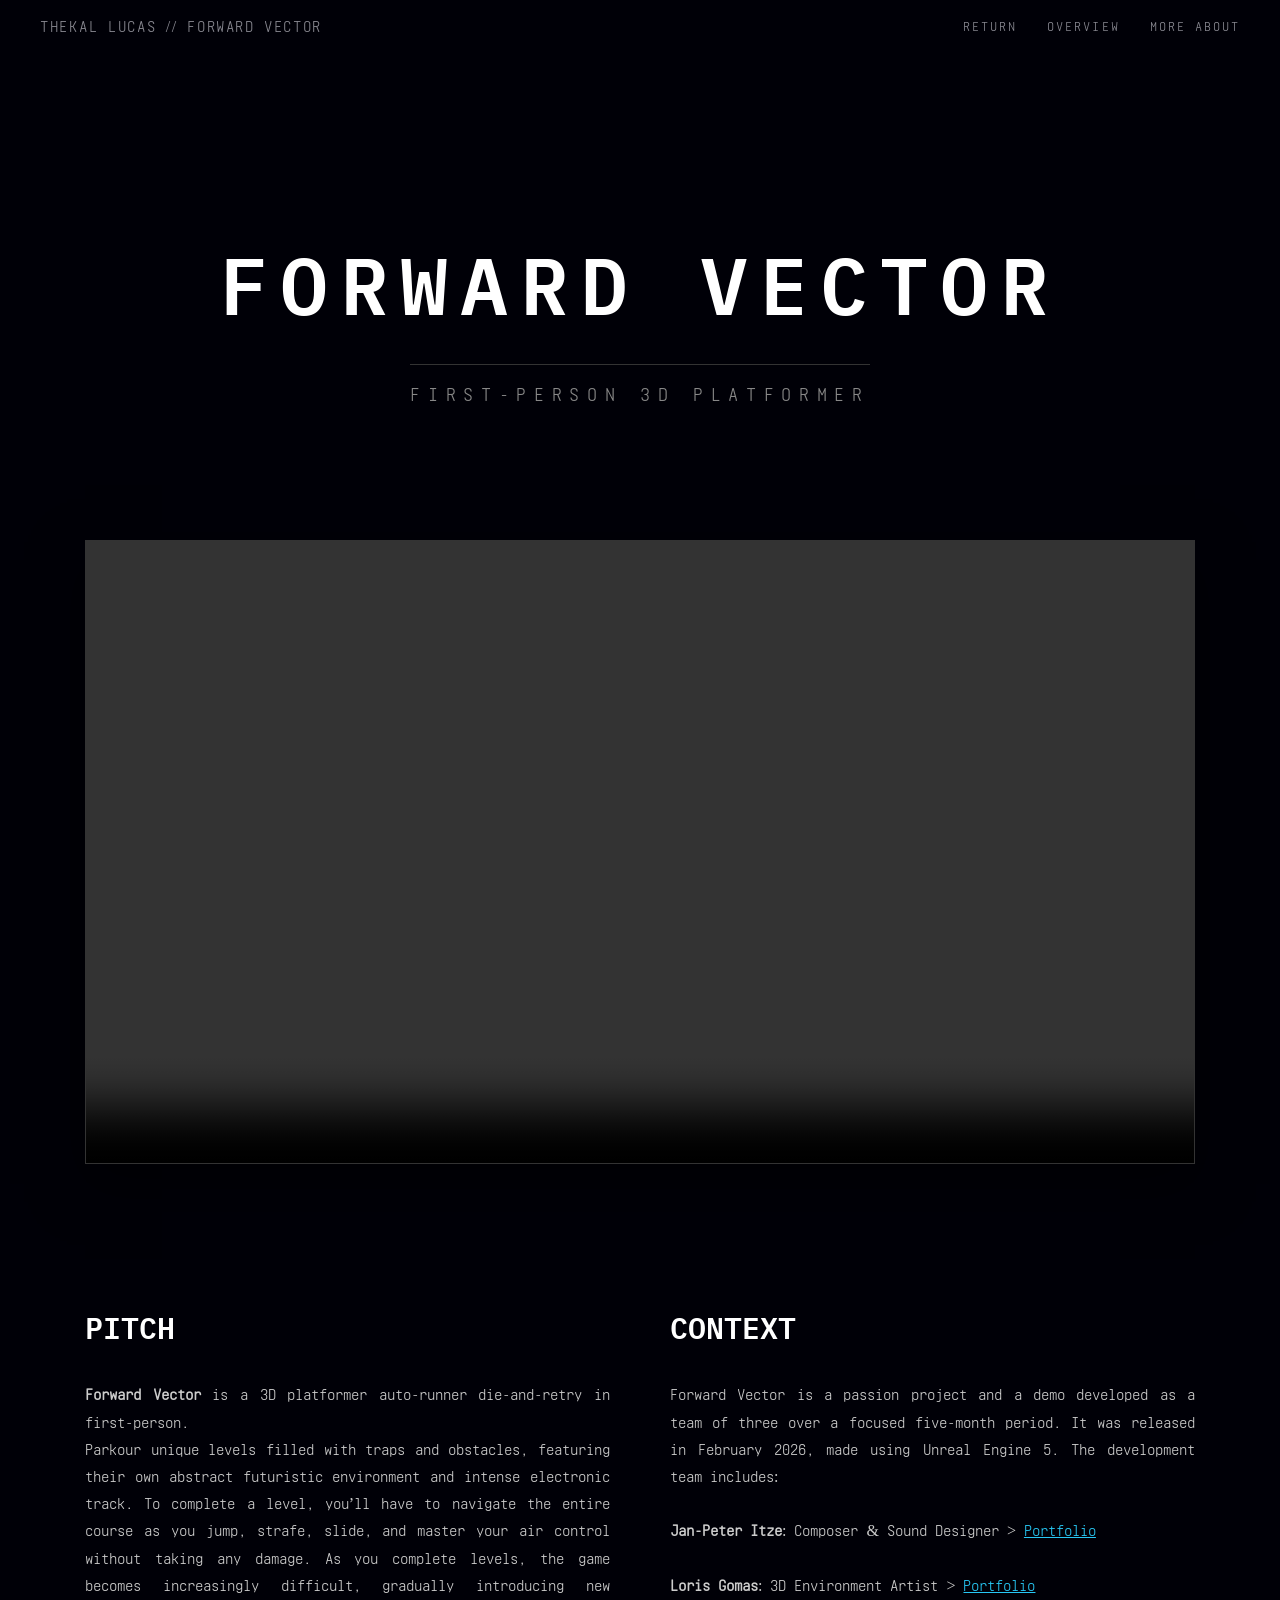
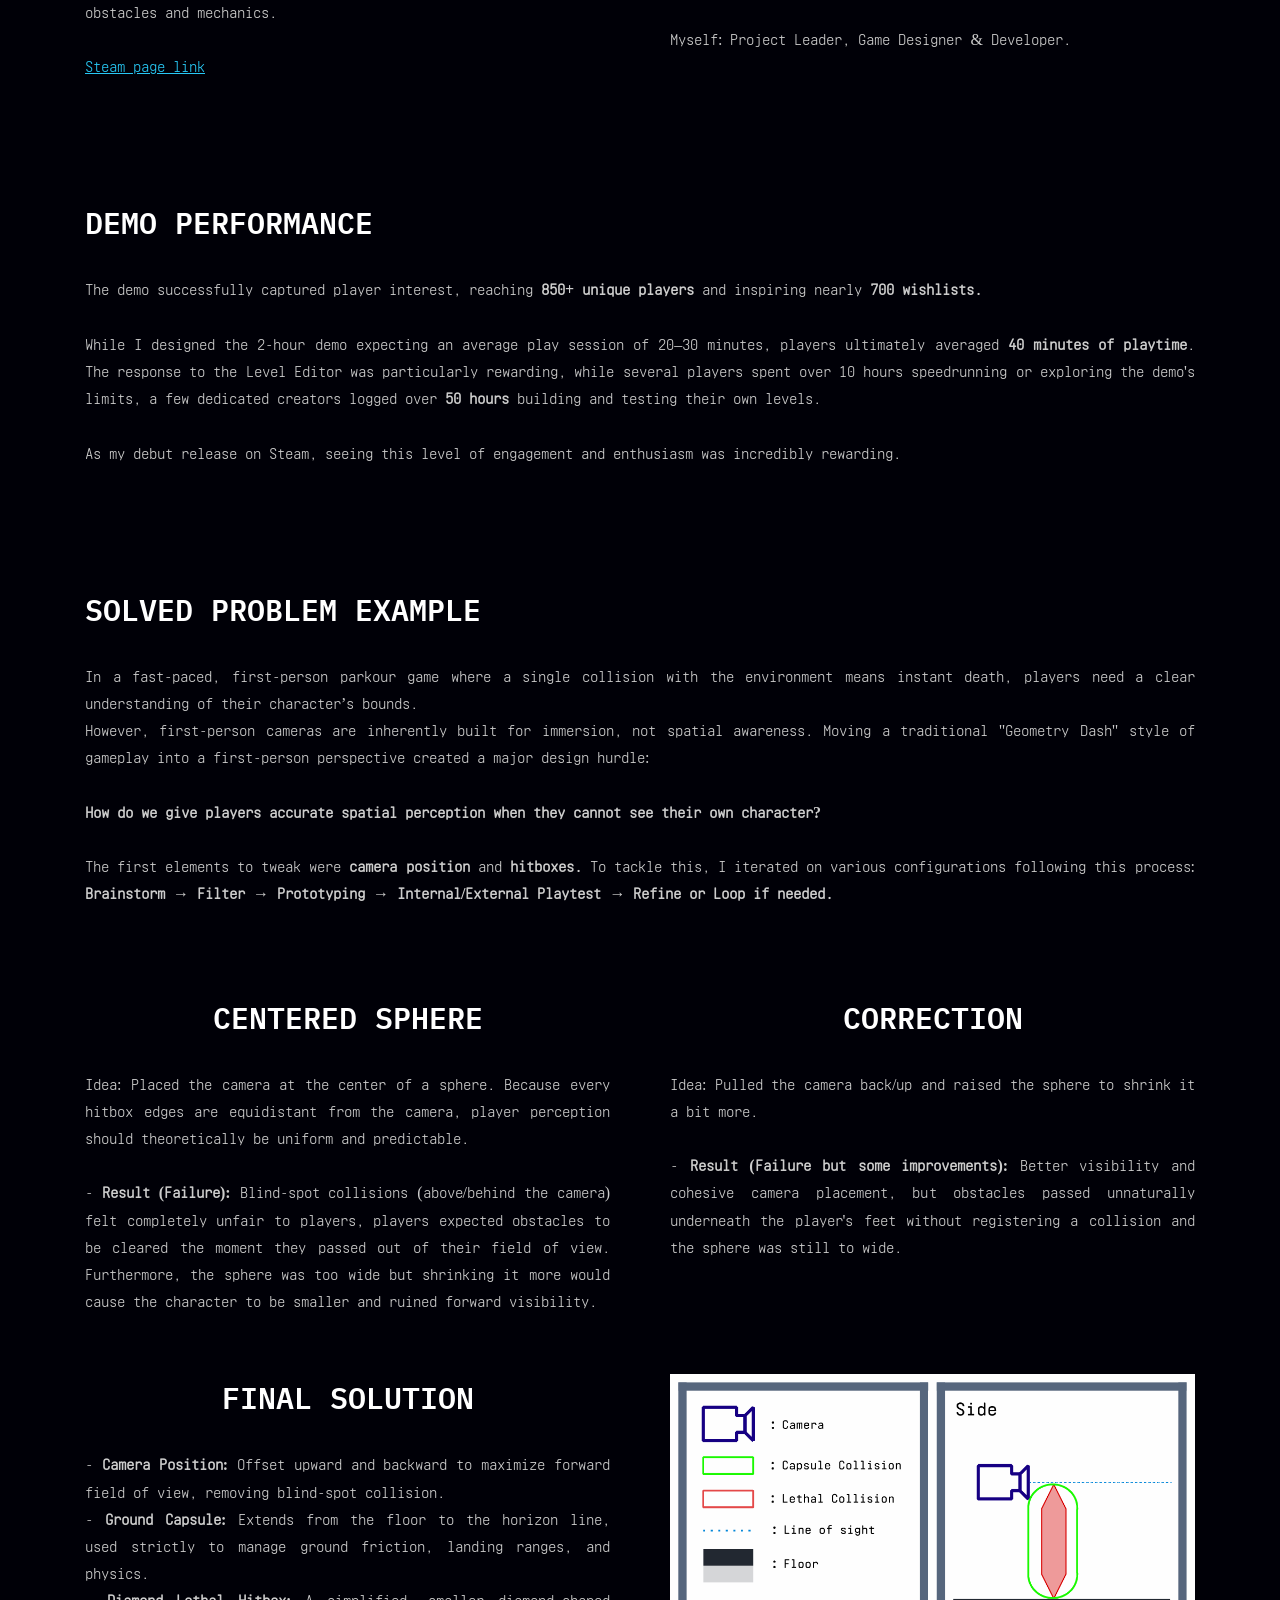
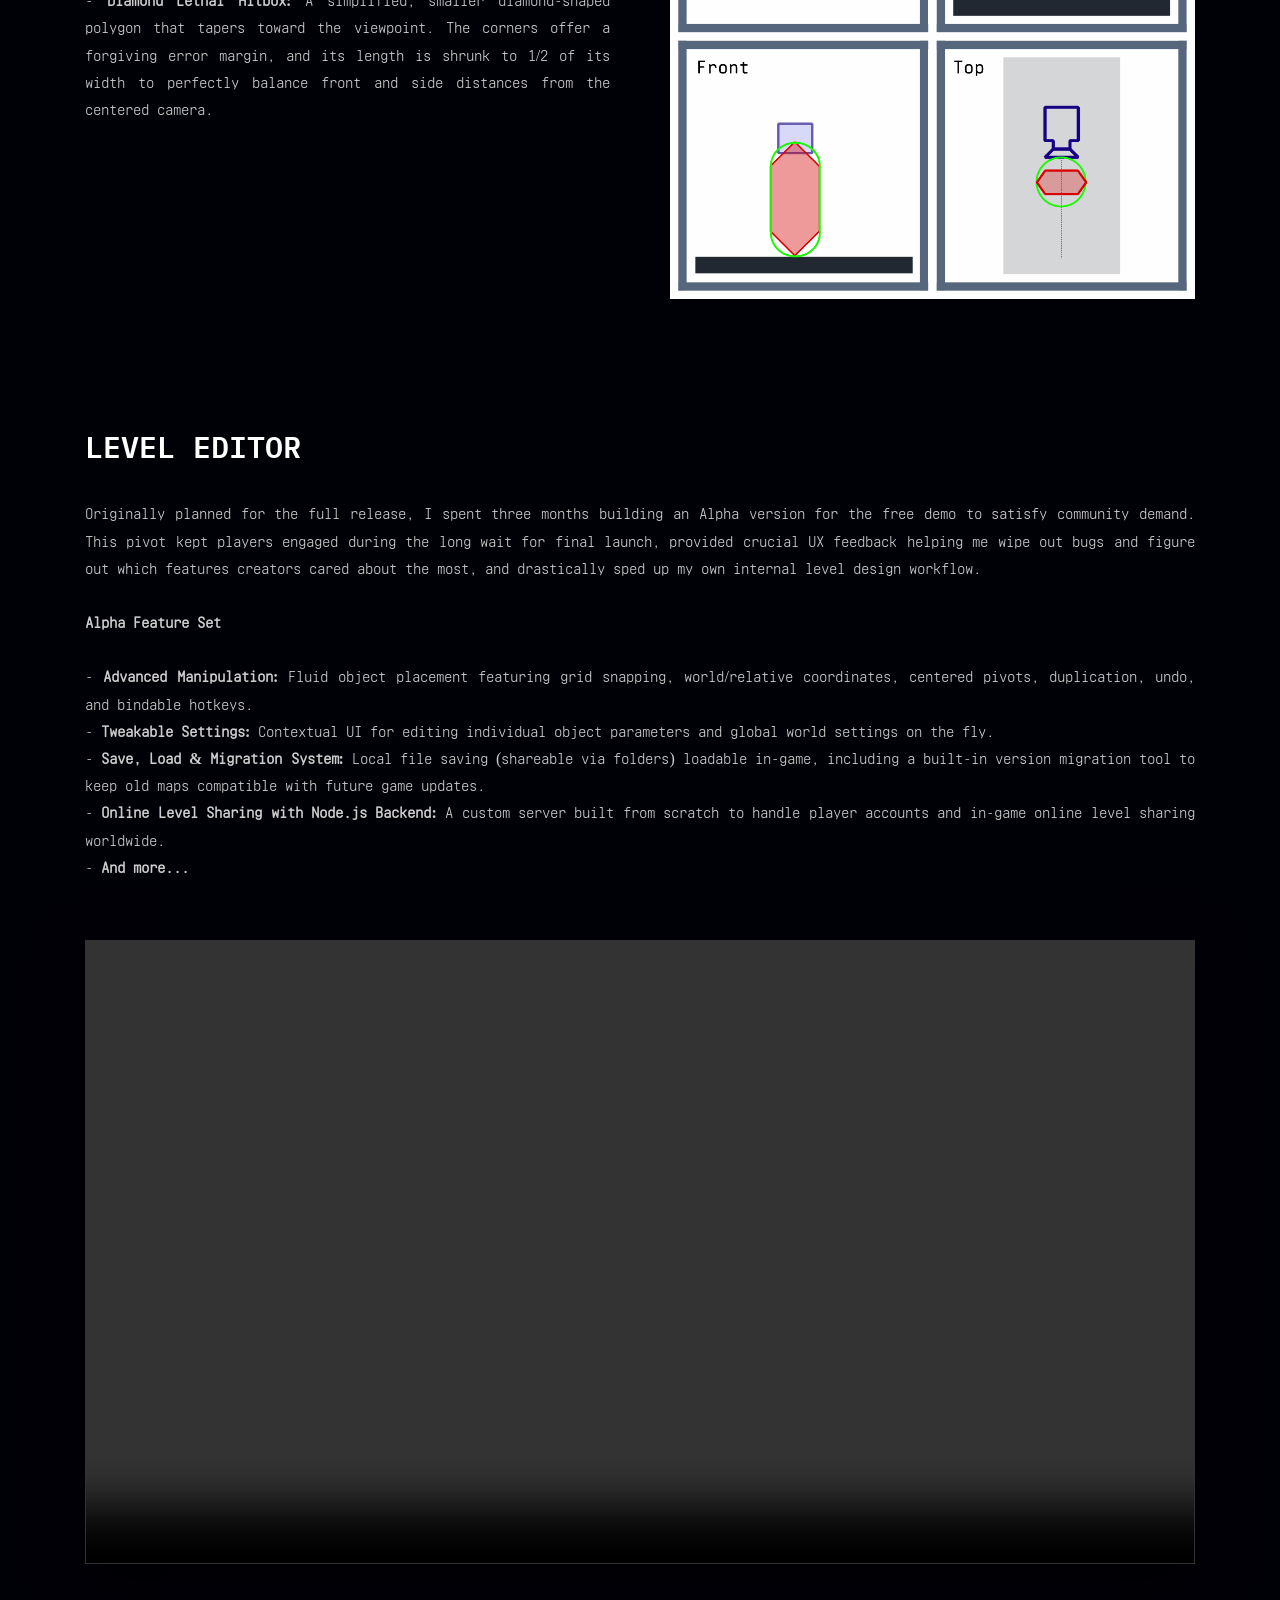
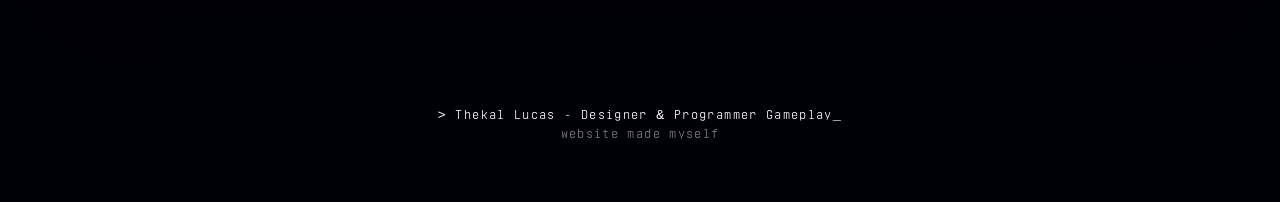
==== root/pages/Forward-Vector.html @ ac27b5e6 "Initial Commit" ====
<!DOCTYPE html>
<html lang="en">

<head>
    <meta charset="utf-8" />
    <meta name="viewport" content="width=device-width, initial-scale=1.0" />
    <title>Forward Vector</title>
    <link rel="stylesheet" href="..\styles\projectPageStyle.css" />
</head>

<body>
        <nav class="top-nav">
            <div class="nav-brand">THEKAL LUCAS // FORWARD VECTOR</div>
            <div class="nav-links">
                <a href="../../index.html">RETURN</a>
                <a href="#Overview">OVERVIEW</a>
                <!--<a href="#Responsibilities">RESPONSIBILITIES</a>!-->
                <a href="#demoPerf">MORE ABOUT</a>
            </div>
        </nav>

        <section class="section_1">
            <div class="container_1">
                <h1 class="Role">FORWARD VECTOR</h1>
                <h2 class="Hook"><span>FIRST-PERSON 3D PLATFORMER</span></h2>
            </div>
        </section>

        <section class="section_2" id="Overview">
            <div class="container_2">
                <video controls>
                    <source src="../contents/videos/Forward-Vector_GameplayTrailer.mp4">
                </video>
            </div>
        </section>

        <section class="section_3">
            <div class="container_3">
                <div>
                    <h3>PITCH</h3>
                    <p class="overviewPara"><b>Forward Vector</b> is a 3D platformer auto-runner die-and-retry in first-person. </br>Parkour unique levels filled with traps and obstacles, featuring their own abstract futuristic environment and intense electronic track. To complete a level, you’ll have to navigate the entire course as you jump, strafe, slide, and master your air control without taking any damage. As you complete levels, the game becomes increasingly difficult, gradually introducing new obstacles and mechanics.</br>
                    </br>
                    <a href="https://store.steampowered.com/app/4078140/Forward_Vector/" style="color: #27C8F5;" target="_blank">Steam page link</a></p>
                </div>

                <div class="contextPara">
                    <h3>CONTEXT</h3>
                    <p>Forward Vector is a passion project and a demo developed as a team of three over a focused five-month period. It was released in February 2026, made using Unreal Engine 5. The development team includes:</br></br>

                    <b>Jan-Peter Itze</b>: Composer & Sound Designer > <a href="https://www.jp-itze.com/" style="color: #27C8F5;" target="_blank">Portfolio</a></br></br>

                    <b>Loris Gomas</b>: 3D Environment Artist > <a href="https://loris_gomas.artstation.com/" style="color: #27C8F5;" target="_blank">Portfolio</a></br></br>
                    
                    Myself: Project Leader, Game Designer & Developer.</br></br>
                    </p>     
                </div> 
            </div>
        </section>

        <section class="section_demoPerf" id="demoPerf">
            <div class="container_demoPerf">
                <div>
                    <h3>DEMO PERFORMANCE</h3>
                    <p>The demo successfully captured player interest, reaching <b>850+ unique players</b> and inspiring nearly <b>700 wishlists.</b></br></br>
                    While I designed the 2-hour demo expecting an average play session of 20–30 minutes, players ultimately averaged <b>40 minutes of playtime</b>. The response to the Level Editor was particularly rewarding, while several players spent over 10 hours speedrunning or exploring the demo's limits, a few dedicated creators logged over <b>50 hours</b> building and testing their own levels.</br></br>

                    As my debut release on Steam, seeing this level of engagement and enthusiasm was incredibly rewarding.
                </p>
                </div>
            </div>
        </section>
<!--
        <section class="section_4_pictures">
            <div class="container_4_pictures">
                <div>
                    <img src="https://picsum.photos/1000/1000?random=1" alt="Image 1">
                </div>
                <div>
                    <img src="https://picsum.photos/1000/1000?random=1" alt="Image 1">

                </div>
                <div>
                    <img src="https://picsum.photos/1000/1000?random=1" alt="Image 1">

                </div>
            </div>
        </section>
!-->

        <section class="section_5">
            <div class="container_5">
                <div>
                    <h3>SOLVED PROBLEM EXAMPLE</h3>
                    <p class="SolvedProbPara">In a fast-paced, first-person parkour game where a single collision with the environment means instant death, players need a clear understanding of their character’s bounds.</br>

                    However, first-person cameras are inherently built for immersion, not spatial awareness. Moving a traditional "Geometry Dash" style of gameplay into a first-person perspective created a major design hurdle: </br></br>

                    <b>How do we give players accurate spatial perception when they cannot see their own character?</b></br></br>

                    The first elements to tweak were <b>camera position</b> and <b>hitboxes.</b>
                    To tackle this, I iterated on various configurations following this process: <b>Brainstorm → Filter → Prototyping → Internal/External Playtest → Refine or Loop if needed.</b></br></br>
                    </p>
                </div>
            </div>
        </section>

        <section class="section_attempts">
            <div class="container_attempts">
                <div>
                    <h3>CENTERED SPHERE</h3>
                    <p>Idea: Placed the camera at the center of a sphere. Because every hitbox edges are equidistant from the camera, player perception should theoretically be uniform and predictable.
                    </br></br>

                    - <b>Result (Failure):</b> Blind-spot collisions (above/behind the camera) felt completely unfair to players, players expected obstacles to be cleared the moment they passed out of their field of view. Furthermore, the sphere was too wide but shrinking it more would cause the character to be smaller and ruined forward visibility.
                    </p>
                </div>
                <div>
                    <h3>CORRECTION</h3>
                    <p>Idea: Pulled the camera back/up and raised the sphere to shrink it a bit more.</br></br>

                    - <b>Result (Failure but some improvements):</b> Better visibility and cohesive camera placement, but obstacles passed unnaturally underneath the player's feet without registering a collision and the sphere was still to wide.
                </div>
            </div>
        </section>

        <section class="section_Solution">
            <div class="container_Solution">
                <div>
                    <h3>FINAL SOLUTION</h3>
                    <p>
                    - <b>Camera Position:</b> Offset upward and backward to maximize forward field of view, removing blind-spot collision.</br>
                    - <b>Ground Capsule:</b> Extends from the floor to the horizon line, used strictly to manage ground friction, landing ranges, and physics.</br>
                    - <b>Diamond Lethal Hitbox:</b> A simplified, smaller diamond-shaped polygon that tapers toward the viewpoint. The corners offer a forgiving error margin, and its length is shrunk to 1/2 of its width to perfectly balance front and side distances from the centered camera.
                    </p>
                </div>
                <div>
                    <img src="../contents/images/Forward-Vector_CollisionSchema.png" alt="Image 1">
                </div>
            </div>
        </section>

        <!-- <section class="section_LevelDesign">
            <div class="container_LevelDesign">
                <div>
                    <h3>LEVEL DESIGN PROCESS</h3>
                    <p>Conception : Preparation work for the layout.</br>
                    - Define level intentions and composition.
                    - Flowchart.
                    - Paper level layout.</br></br>

                    Layout : In engine over simplified blockout in one line
                    - Right difficulty.
                    - Challenges order and placements.
                    - Apprentissage.
                    - Flow canal and pacing.
                    - Level duration and section sereparation.</br></br>

                    Blockout
                    - More complex blockout based on the layout, closer to the final level, focusing on :
                        - Challenges variety and originality.
                        - Circulatoire & mouvement impetus (fluid and inerupt progression)
                        - Affordance and visibility.
                        - Shape and scale.
                        - Song synchronisation.</br></br>

                    Iterations
                    - Playtest and gather feedback.
                    - Analyse results.
                    - Remove, change or add things depending on the results.
                    - Loop.</br></br>

                    Level art
                    - Once the blockout is done, send it to Loris for decoration.</br></br>

                    Iterations after level art
                    - Playtest and gather feedback.
                    - Analyse results.
                    - Remove, change or add things depending on the results.
                    - Loop.</br></br>

                    Effects
                    - Add flavor and juice, with triggers.</br></br>

                    </p>
                </div>
            </div>
        </section> -->

        <section class="section_6">
            <div class="container_6">
                <div>
                    <h3>LEVEL EDITOR</h3>
                    <p class="LevelEditorPara">Originally planned for the full release, I spent three months building an Alpha version for the free demo to satisfy community demand. This pivot kept players engaged during the long wait for final launch, provided crucial UX feedback helping me wipe out bugs and figure out which features creators cared about the most, and drastically sped up my own internal level design workflow.</br></br>

                    <b>Alpha Feature Set</b></br></br>

                    - <b>Advanced Manipulation:</b> Fluid object placement featuring grid snapping, world/relative coordinates, centered pivots, duplication, undo, and bindable hotkeys.</br>
                    - <b>Tweakable Settings:</b> Contextual UI for editing individual object parameters and global world settings on the fly.</br>
                    - <b>Save, Load & Migration System:</b> Local file saving (shareable via folders) loadable in-game, including a built-in version migration tool to keep old maps compatible with future game updates.</br>
                    - <b>Online Level Sharing with Node.js Backend:</b> A custom server built from scratch to handle player accounts and in-game online level sharing worldwide.</br>
                    - <b>And more...</b>
                    </p>
                </div>
            </div>
        </section>

        <section class="section_EditorShowcase" id="Overview">
            <div class="container_EditorShowcase">
                <video controls>
                    <source src="../contents/videos/Forward-Vector_EditorShowcase.mp4">
                </video>
            </div>
        </section>

 <!--      
        <section class="section_999" id="Responsibilities">
            <div class="verticalBox">
                <h3>RESPONSIBILITIES</h3>
                <div class="horizontalBox">
                    <div class="paraContainer">
                    <p>Designing the core mechanics and gameloops, and 3Cs, to drive correctly the experience esigning the core mechanics and gameloops, and 3Cs, to drive correctly the experience</p>
                    </div>
                    <a>
                        <button>Game Design Document</button>
                    </a>
                </div>
                <div class="horizontalBox">
                    <div class="paraContainer">
                    <p>Designing the core mechanics and gameloops, and 3Cs, to drive correctly the experienceesigning the core mechanics and gameloops, and 3Cs, to drive correctly the experienceesigning the core mechanics and gameloops, and 3Cs, to drive correctly the experienceesigning the core mechanics and gameloops, and 3Cs, to drive correctly the experience</p>
                    </div>
                    <a>
                        <button>Game Design Document</button>
                    </a>
                </div>
                <div class="horizontalBox">
                    <div class="paraContainer">
                    <p>Designing the core mechanics and gameloops, and 3Cs, to drive correctly the experience</p>
                    </div>
                    <a>
                        <button>Game Design Document</button>
                    </a>
                </div>

            </div>
        </section>
!-->
<!--  
        <hr class="logs_separation">
        <section class="section_logs" id="Logs">
            <div class="container_logs">
                <div class="logs_item">
                    <img src="../contents/images/Forward-Vector_CollisionSchema.png" alt="Image 1">
                </div>
                <div class="logs_item">
                    <img src="../contents/images/Forward-Vector_CollisionSchema.png" alt="Image 1">
                </div>
                <div class="logs_item">
                    <img src="../contents/images/Forward-Vector_CollisionSchema.png" alt="Image 1">
                </div>
            </div>
        </section>
!-->
        
    <section class="BottomPage">
        <p>> Thekal Lucas - Designer & Programmer Gameplay<span class="blink">_</span></p>
        <p style="opacity: 0.5;">website made myself</p>
    </section>



</body>
</html>
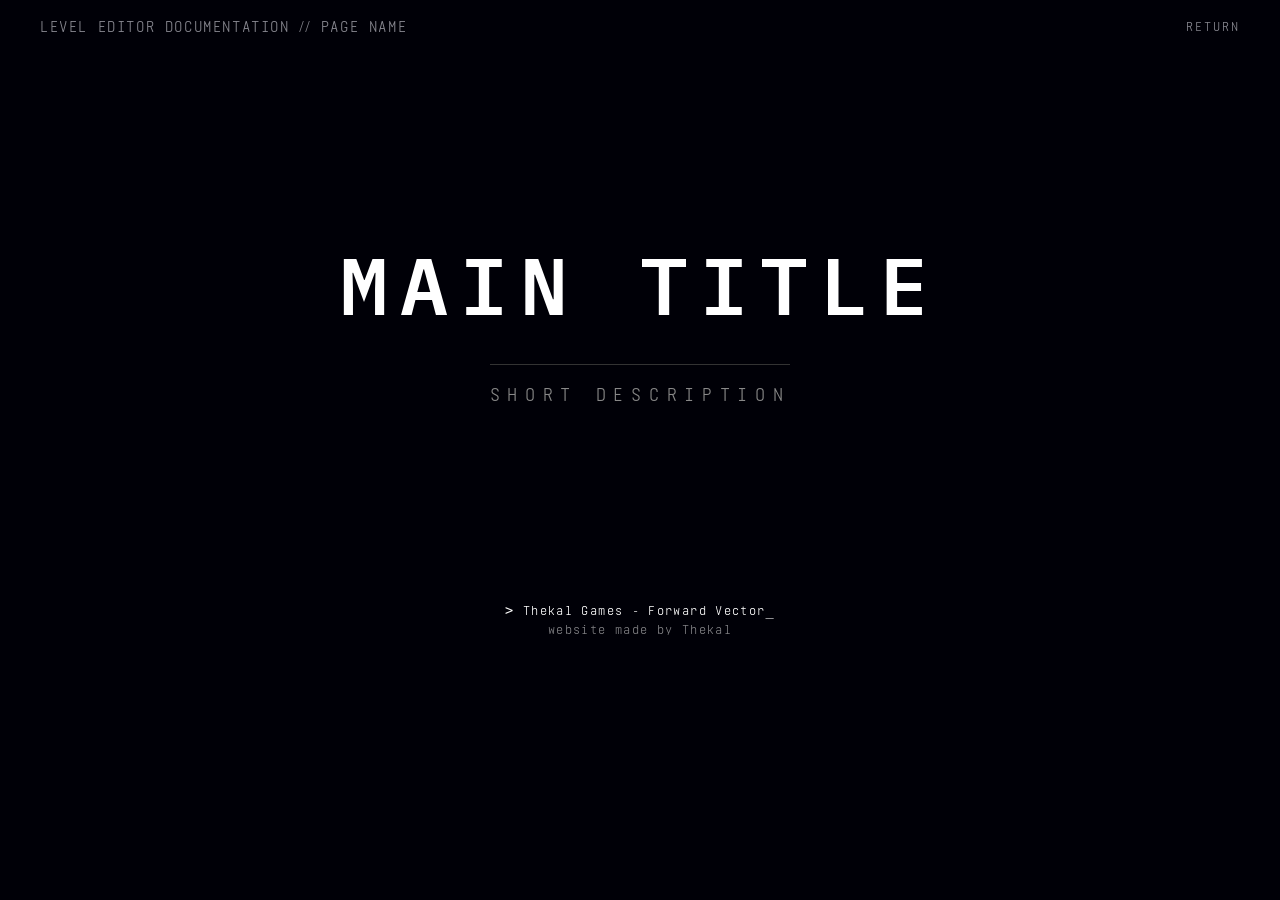
==== commit e40ebfc3: "Fix Category Picture + Subpages" ====
--- a/root/pages/Forward-Vector.html
+++ b/root/pages/Forward-Vector.html
@@ -11,22 +11,19 @@
 
 <body>
         <nav class="top-nav">
-            <div class="nav-brand">THEKAL LUCAS // FORWARD VECTOR</div>
+            <div class="nav-brand">LEVEL EDITOR DOCUMENTATION // PAGE NAME</div>
             <div class="nav-links">
                 <a href="../../index.html">RETURN</a>
-                <a href="#Overview">OVERVIEW</a>
-                <!--<a href="#Responsibilities">RESPONSIBILITIES</a>!-->
-                <a href="#demoPerf">MORE ABOUT</a>
             </div>
         </nav>
 
         <section class="section_1">
             <div class="container_1">
-                <h1 class="Role">FORWARD VECTOR</h1>
-                <h2 class="Hook"><span>FIRST-PERSON 3D PLATFORMER</span></h2>
-            </div>
-        </section>
-
+                <h1 class="Role">MAIN TITLE</h1>
+                <h2 class="Hook"><span>SHORT DESCRIPTION</span></h2>
+            </div>
+        </section>
+ <!--
         <section class="section_2" id="Overview">
             <div class="container_2">
                 <video controls>
@@ -70,6 +67,7 @@
                 </div>
             </div>
         </section>
+!-->
 <!--
         <section class="section_4_pictures">
             <div class="container_4_pictures">
@@ -87,7 +85,7 @@
             </div>
         </section>
 !-->
-
+<!--
         <section class="section_5">
             <div class="container_5">
                 <div>
@@ -139,7 +137,7 @@
                 </div>
             </div>
         </section>
-
+!-->
         <!-- <section class="section_LevelDesign">
             <div class="container_LevelDesign">
                 <div>
@@ -186,7 +184,7 @@
                 </div>
             </div>
         </section> -->
-
+<!--
         <section class="section_6">
             <div class="container_6">
                 <div>
@@ -212,7 +210,7 @@
                 </video>
             </div>
         </section>
-
+!-->
  <!--      
         <section class="section_999" id="Responsibilities">
             <div class="verticalBox">
@@ -263,8 +261,8 @@
 !-->
         
     <section class="BottomPage">
-        <p>> Thekal Lucas - Designer & Programmer Gameplay<span class="blink">_</span></p>
-        <p style="opacity: 0.5;">website made myself</p>
+        <p>> Thekal Games - Forward Vector<span class="blink">_</span></p>
+        <p style="opacity: 0.5;">website made by Thekal</p>
     </section>
 
 
